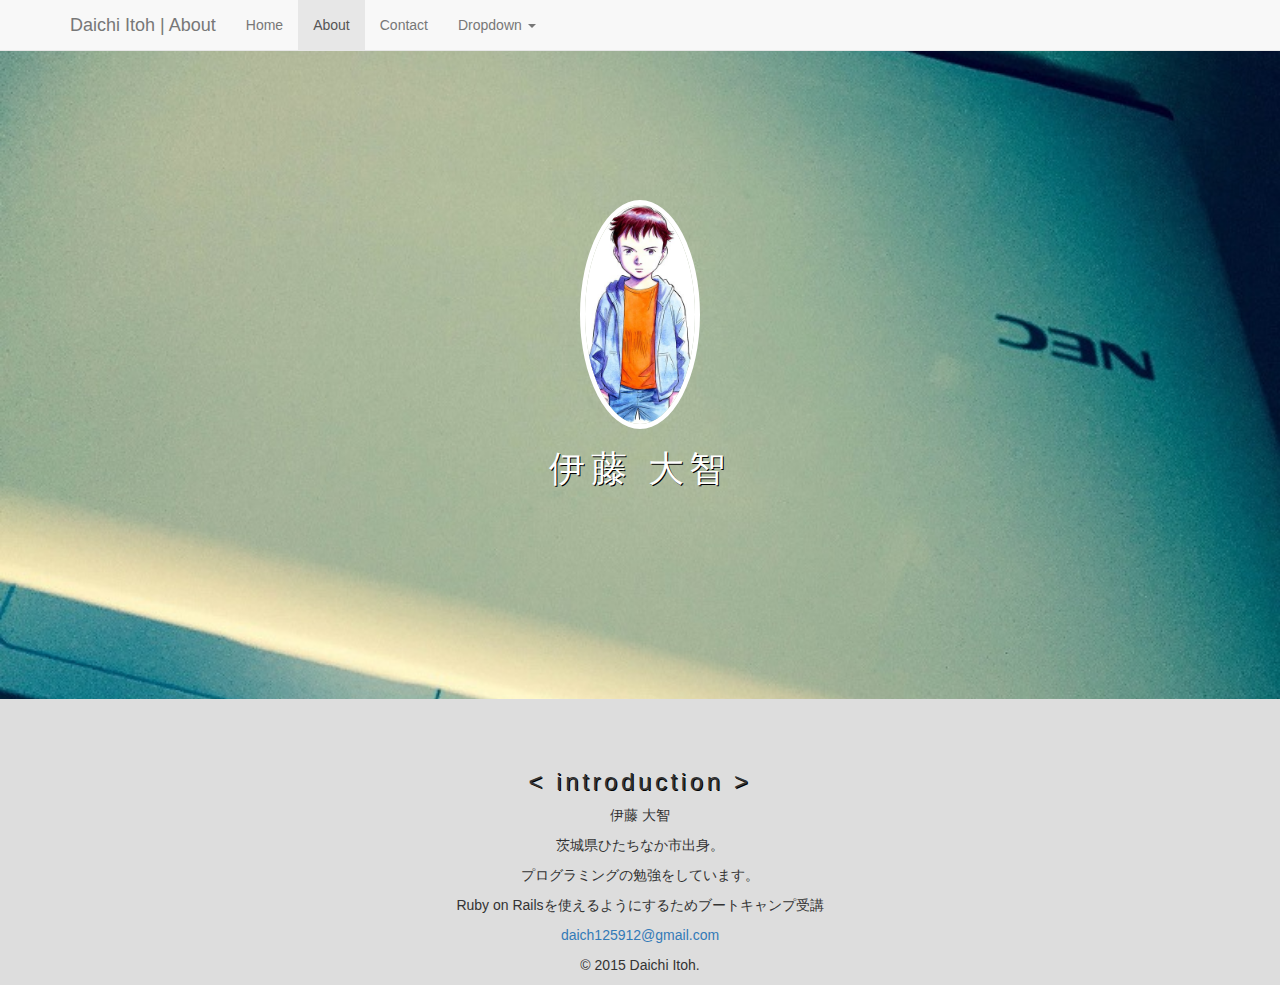
==== about.html @ 945cd313 "add about.html" ====
<!DOCTYPE html>
<html lang="ja">
    <head>
        <meta charset="utf-8">
        <meta http-equiv="X-UA-Compatible" content="IE=edge">
        <meta name="viewport" content="width=device-width, initial-scale=1">
        <meta name="keywords" content="ひたちなか市,Ruby,skate">
        <title>伊藤 大智</title>
        <link rel="stylesheet" href="index.css" />
        <link href="https://maxcdn.bootstrapcdn.com/bootstrap/3.3.5/css/bootstrap.min.css" rel="stylesheet">
        <script src="//ajax.googleapis.com/ajax/libs/jquery/1.11.2/jquery.min.js"></script>
        <script src="https://maxcdn.bootstrapcdn.com/bootstrap/3.3.5/js/bootstrap.min.js"></script>
    </head>
    <body>
        <div id="wrap">
            <div class="navbar navbar-default navbar-fixed-top">
                <div class="container">
                    <div class="navbar-header">
                        <button type="button" class="navbar-toggle" data-toggle="collapse" data-target=".navbar-collapse">
                            <span class="icon-bar"></span>
                            <span class="icon-bar"></span>
                            <span class="icon-bar"></span>
                        </button>
                        <a class="navbar-brand" href="#">Daichi Itoh | About</a>
                    </div>    
                    <div class="collapse navbar-collapse">
                        <ul class="nav navbar-nav">
                            <li><a href="index.html">Home</a></li>
                            <li class="active"><a href="#about">About</a></li>
                            <li><a href="#contact">Contact</a></li>
                            <li class="dropdown">
                                <a href="#" class="dropdown-toggle" date-toggle="dropdown">Dropdown <b class="caret"></b></a>
                                <ul class="dropdown-menu">
                                    <li><a href="#">Action</a></li>
                                    <li><a href="#">Another action</a></li>
                                    <li><a href="#">Something else here</a></li>
                                    <li class="divider"></li>
                                    <li class="dropdown-header"></li>
                                    <li><a href="#">Separated link</a></li>
                                    <li><a href="#">One more separated link</a></li>
                                </ul>
                            </li>
                        </ul>
                    </div>
                </div>
            </div>
        <header>
            <div id="logo">
                <img src="profile.jpg" alt="" />
                <h1>伊藤 大智</h1>
            </div>
        </header>
        <div class="center-container">
            <section>
            <h3>< introduction ></h3>
            <p>伊藤 大智</p>
            <p>茨城県ひたちなか市出身。</p>
            <p>プログラミングの勉強をしています。</p>
            <p>Ruby on Railsを使えるようにするためブートキャンプ受講</p>
        
        <footer>
            <p><a href="">daich125912@gmail.com</a></p>
            <p>&copy; 2015 Daichi Itoh.</p>
        </footer>
        </div>
    </body>
</html>
---- index.css ----
html,body {
    background-color: #ddd;
    height: 100%;
    padding-bottom: 365px;
    text-align: center;
  }
  
  ul {
    margin-left: -38px;
  }
  
  ul.SNS li {
    margin-bottom: 10px;
  }
  
  header {
    background-image: url("bg.jpg");
    background-position: left center;
    background-size: cover;
    background-repeat: no-repeat;
  }
  
  #logo {
    padding: 200px 0;
    text-align: center;
  }
  
  #logo img {
    max-width: 120px;
    border: 5px solid #fff;
    border-radius: 100%;
  }
  
  #logo h1, h2, h3 {
    letter-spacing: 0.15em;
    color: #fff;
    text-shadow: 1px 1px 0px #000;
  }
  
  #wrap {
    min-height: 100%;
    height: 100%;
    /* Negative indent footer by its height */
    margin: 0 auto -82px 0;
    /* Pad bottom by footer height */
    padding: 0 0 80px 0;
  }
  
  /* Set the fixed height of the footer here */
  #footer {
    height: 80px;
    background-color: #f5f5f5;
  }
  
  
  #wrap > .center-container {
    padding: 50px 0 0 0;
    margin:0;
  }
  
  #footer > .container {
    padding-top:5px
    padding-left: 15px;
    padding-right: 15px;
  }
  
  .center-container {
    height:100%;
    display: table;
    width:100%;
    margin:0;
  }
  
  
  
  .center-row {
    height:50%;
    width:100%;
    display: table-row;
  }
    
  .center-row > div {
    height:100%;
    width:50%;
    display: table-cell;
    border:0 solid #eee;
    color:#fff;
    vertical-align:middle;
  }
  
  .bg-one {
    background:#efefef url('kochia.jpg');
    padding: 150px 0;
  }
  .bg-two {
    background:#efefef url('ktsb.jpg');
    padding: 150px 0;
  }
  .bg-three {
    background:#efefef url('coconut oil.jpg');
    background-position: center center;
    background-size: cover;
    padding: 150px 0;
  }
  .bg-four {
    background:#efefef url('kendo.jpg');
    background-position: center center;
    background-size: cover;
    padding: 150px 0;
  }
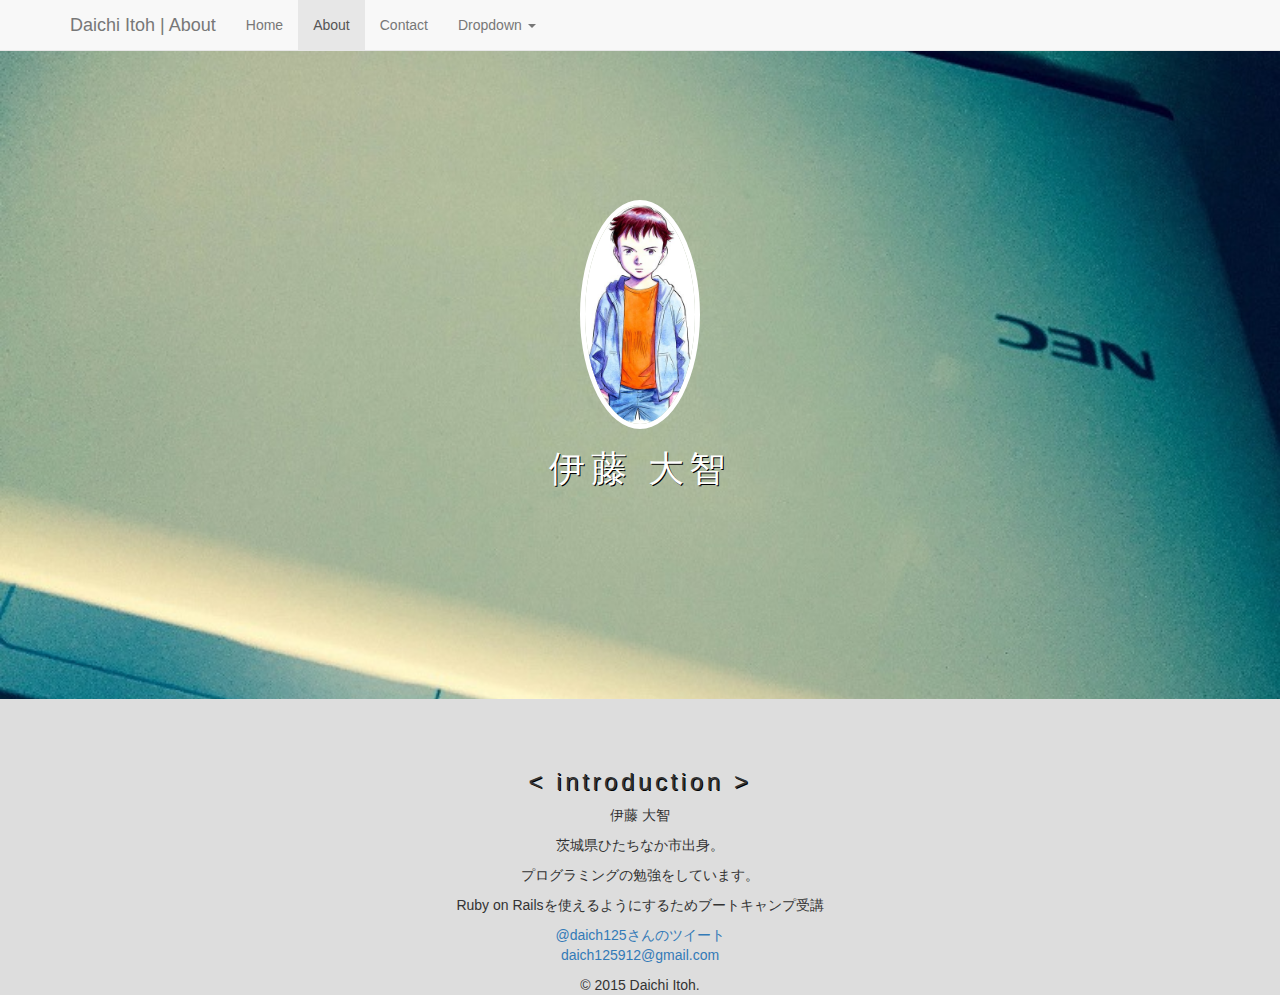
==== commit c0691bfc: "add timeline" ====
--- a/about.html
+++ b/about.html
@@ -27,7 +27,7 @@
                         <ul class="nav navbar-nav">
                             <li><a href="index.html">Home</a></li>
                             <li class="active"><a href="#about">About</a></li>
-                            <li><a href="#contact">Contact</a></li>
+                            <li><a href="contact.html">Contact</a></li>
                             <li class="dropdown">
                                 <a href="#" class="dropdown-toggle" date-toggle="dropdown">Dropdown <b class="caret"></b></a>
                                 <ul class="dropdown-menu">
@@ -57,6 +57,12 @@
             <p>茨城県ひたちなか市出身。</p>
             <p>プログラミングの勉強をしています。</p>
             <p>Ruby on Railsを使えるようにするためブートキャンプ受講</p>
+            </section>
+            <section class = "text-center">
+            <a class="twitter-timeline" href="https://twitter.com/daich125" data-widget-id="691159956955893760">@daich125さんのツイート</a>
+<script>!function(d,s,id){var js,fjs=d.getElementsByTagName(s)[0],p=/^http:/.test(d.location)?'http':'https';if(!d.getElementById(id)){js=d.createElement(s);js.id=id;js.src=p+"://platform.twitter.com/widgets.js";fjs.parentNode.insertBefore(js,fjs);}}(document,"script","twitter-wjs");</script>
+            </section>
+        </div>
         
         <footer>
             <p><a href="">daich125912@gmail.com</a></p>
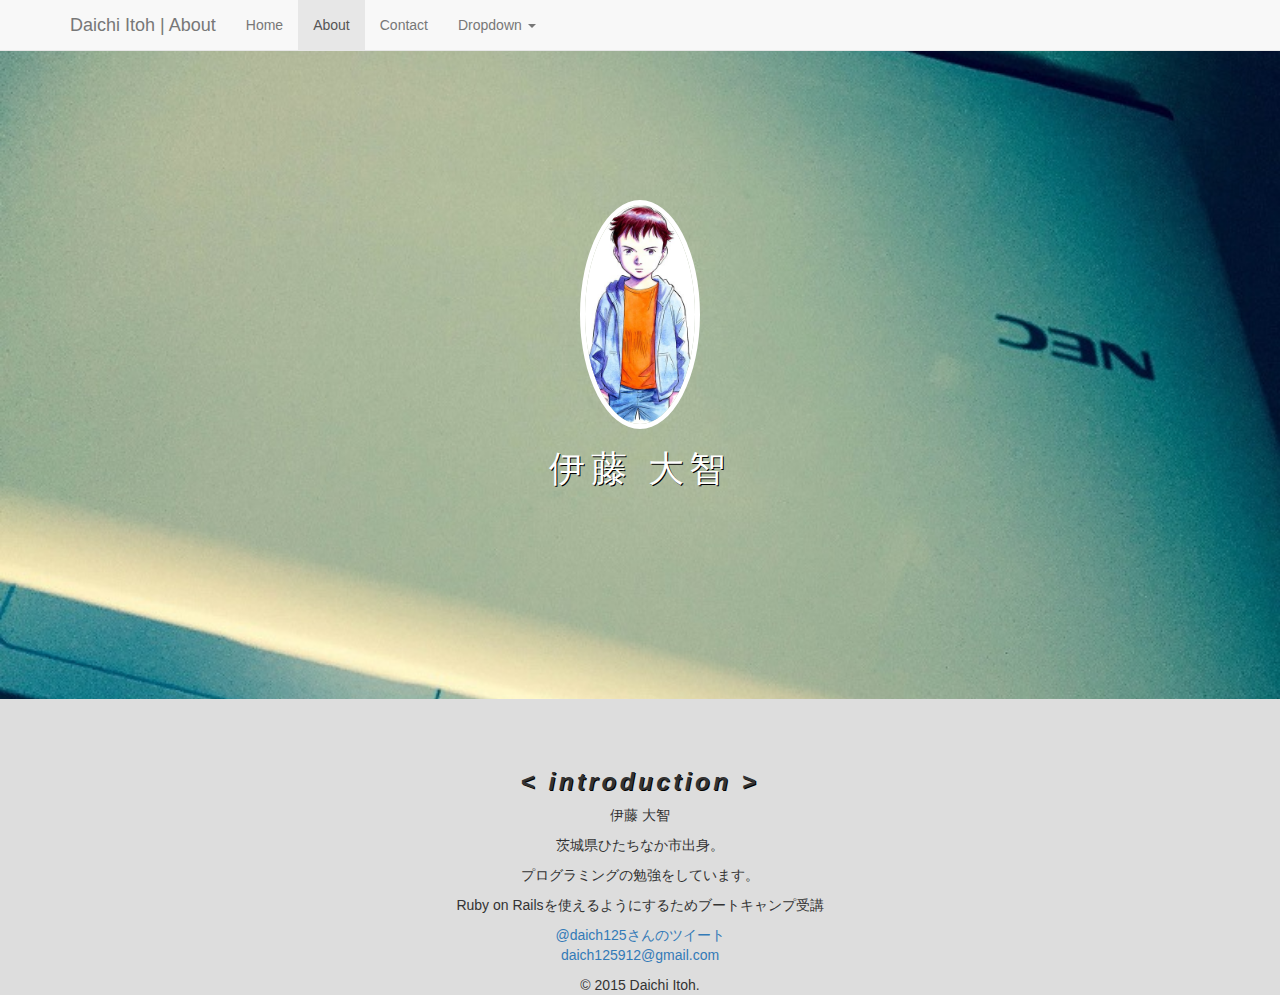
==== commit 5b6f6378: "link,style change" ====
--- a/about.html
+++ b/about.html
@@ -52,7 +52,7 @@
         </header>
         <div class="center-container">
             <section>
-            <h3>< introduction ></h3>
+            <h3><b><i>< introduction ></b></i></h3>
             <p>伊藤 大智</p>
             <p>茨城県ひたちなか市出身。</p>
             <p>プログラミングの勉強をしています。</p>
--- a/index.css
+++ b/index.css
@@ -19,6 +19,8 @@
     background-size: cover;
     background-repeat: no-repeat;
   }
+  
+  
   
   #logo {
     padding: 200px 0;
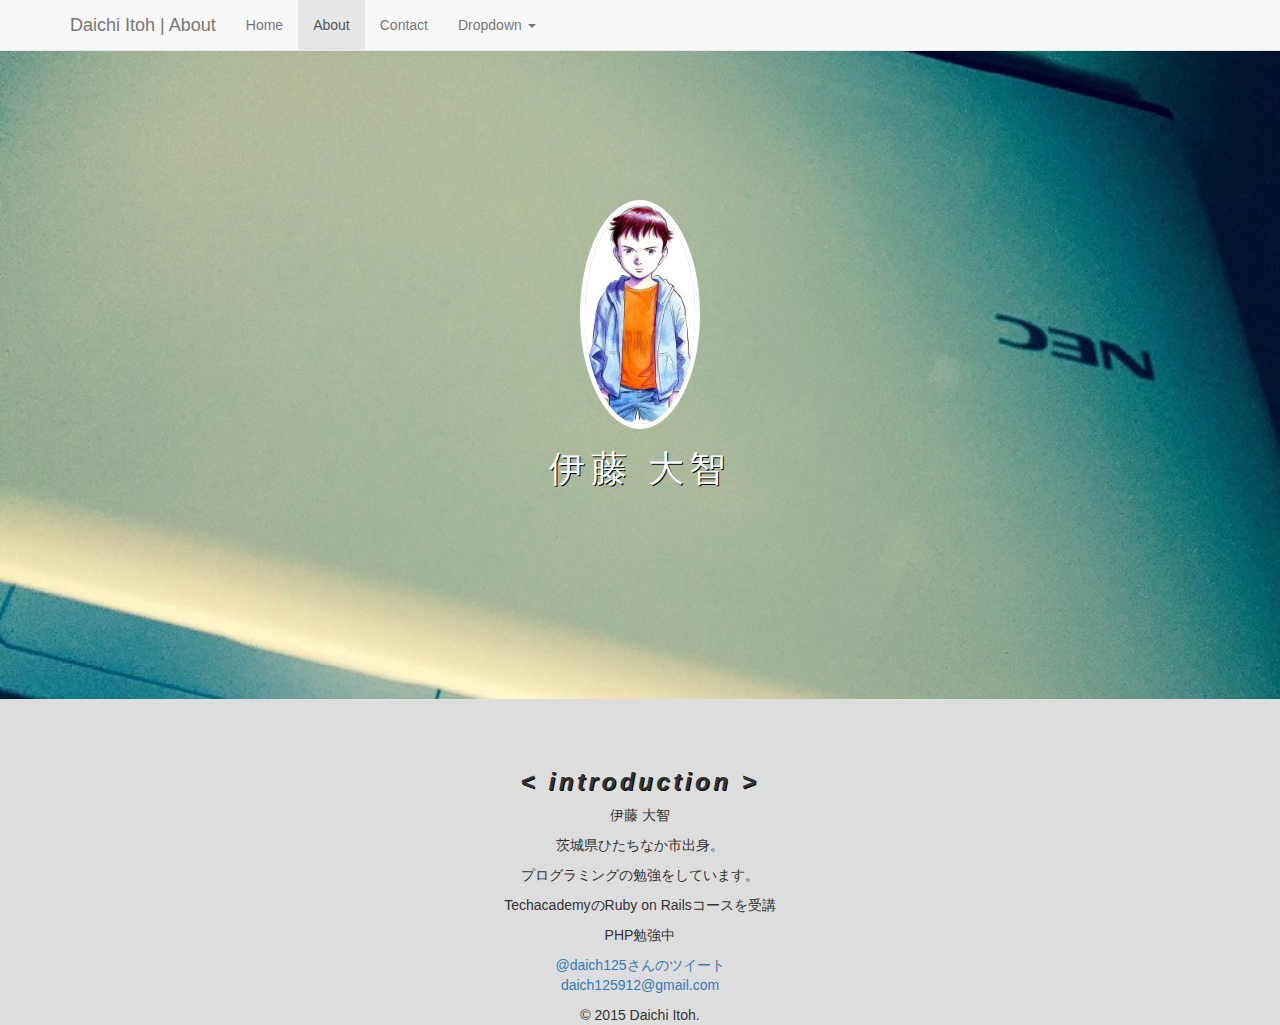
==== commit 031d9ca9: "about text change" ====
--- a/about.html
+++ b/about.html
@@ -56,7 +56,8 @@
             <p>伊藤 大智</p>
             <p>茨城県ひたちなか市出身。</p>
             <p>プログラミングの勉強をしています。</p>
-            <p>Ruby on Railsを使えるようにするためブートキャンプ受講</p>
+            <p>TechacademyのRuby on Railsコースを受講</p>
+            <p>PHP勉強中</p>
             </section>
             <section class = "text-center">
             <a class="twitter-timeline" href="https://twitter.com/daich125" data-widget-id="691159956955893760">@daich125さんのツイート</a>
